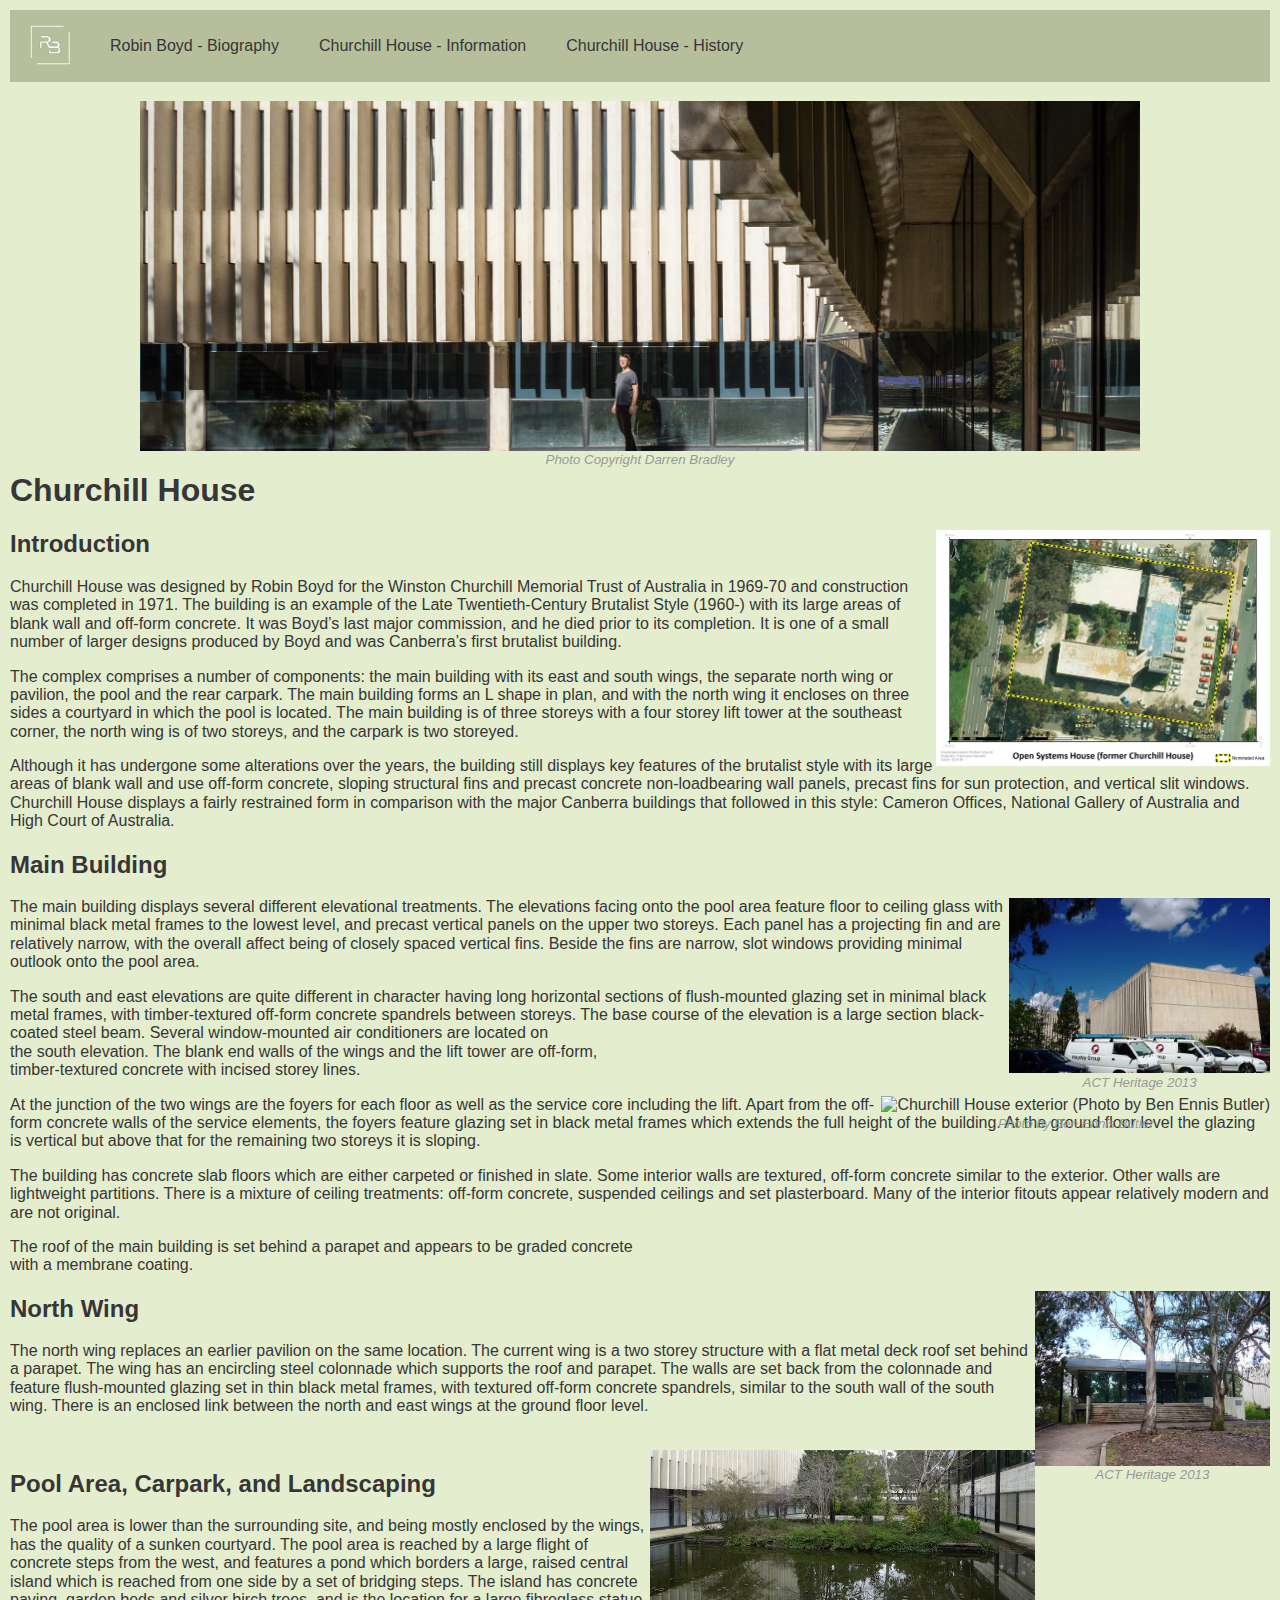
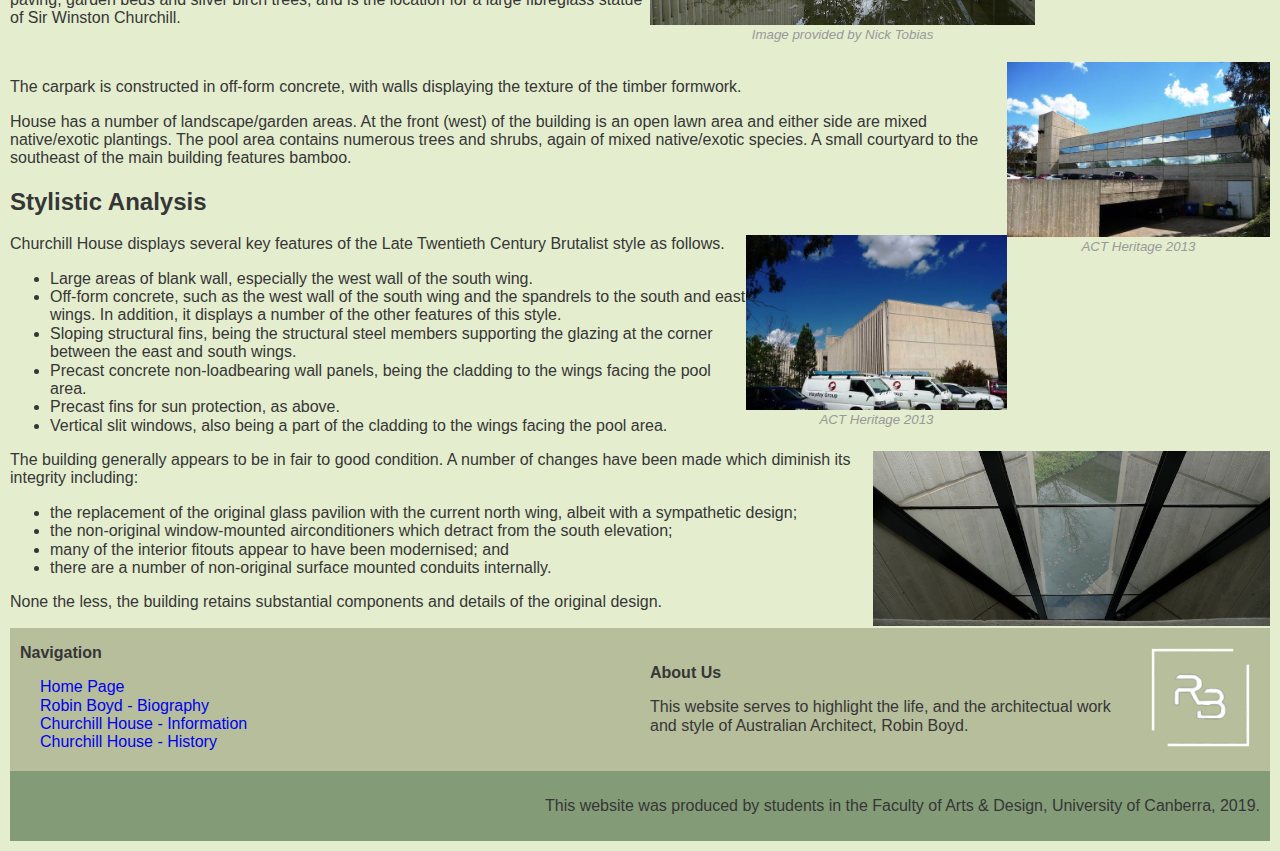
==== churchill-house-description.html @ 4cc59333 "UC 2019 Winter Unit 11056" ====
<!DOCTYPE html>
<html lang="en">
    <head>
        <!--- Metadata -->
        <meta charset="utf-8">
        <meta name="viewport" content="width=device-width, initial-scale=1.0">
        
        <!--- Tab -->
        <title>Churchill House - Information | Robin Boyd Churchill House</title>
        
        <!--- CSS -->
        <link rel="stylesheet" type="text/css" href="assets/css/reset.css">
        <link rel="stylesheet" type="text/css" href="assets/css/styles.css">
    </head>
    
    <body>
        <header>
            <!--- Navigation Bar -->
            <nav>
                <div class = "NavBar">
                    <a href="index.html" class="logo">
                        <div class = "NavBar-logo-padding">
                            <img src ="assets/images/logotemp.png" class="logoNav" alt="Website Logo">
                        </div>
                    </a>
                    <a href="robinboyd.html"><div class="NavBar-text-padding">Robin Boyd - Biography</div></a> 
                    <a href="churchill-house-description.html"><div class="NavBar-text-padding">Churchill House - Information</div></a>
                    <a href="churchill-house-history.html"><div class="NavBar-text-padding">Churchill House - History</div></a>
                </div>
            </nav>
        </header>
        
        <br>
        
        <!--- Content -->
        <main>
            <div class = "image-container">
                <img src="assets/images/extra1-churchill%20house%20by%20robin%20boyd%20photo%20copyright%20darren%20bradley.jpg" class="main-image-properties responsive-properties main-image-2" alt="Churchill House by Robin Boyd - Photo Copyright Darren Bradley">
                <div class="image-caption">Photo Copyright Darren Bradley</div>
            </div>
            
            <h1>Churchill House</h1>
            
            <div class = "image-11-container">
                <img src="assets/images/churchill-house-11.jpg" class="responsive-properties image-11-properties" alt="Site plan: Open Systems House (former Churchill House), nominated area boundary">
            </div>
            
            <h2>Introduction</h2>
            
            <p>Churchill House was designed by Robin Boyd for the Winston Churchill Memorial Trust of Australia in 1969-70 and construction was completed in 1971. The building is an example of the Late Twentieth-Century Brutalist Style (1960-) with its large areas of blank wall and off-form concrete. It was Boyd’s last major commission, and he died prior to its completion. It is one of a small number of larger designs produced by Boyd and was Canberra’s first brutalist building.</p>

            <p>The complex comprises a number of components: the main building with its east and south wings, the separate north wing or pavilion, the pool and the rear carpark. The main building forms an L shape in plan, and with the north wing it encloses on three sides a courtyard in which the pool is located. The main building is of three storeys with a four storey lift tower at the southeast corner, the north wing is of two storeys, and the carpark is two storeyed.</p>
            
            <p>Although it has undergone some alterations over the years, the building still displays key features of the brutalist style with its large areas of blank wall and use off-form concrete, sloping structural fins and precast concrete non-loadbearing wall panels, precast fins for sun protection, and vertical slit windows. Churchill House displays a fairly restrained form in comparison with the major Canberra buildings that followed in this style: Cameron Offices, National Gallery of Australia and High Court of Australia.</p>
            
            <h2>Main Building</h2>
            
            <div class = "image-container-small">
                <img src="assets/images/churchill-house-15.jpg" class="side-image-properties responsive-properties image-15-properties" alt="Open Systems House (former Churchill House) west wing. (ACT Heritage 2013)">
                <div class="image-caption">ACT Heritage 2013</div>
            </div>
            
            <p>The main building displays several different elevational treatments. The elevations facing onto the pool area feature floor to ceiling glass with minimal black metal frames to the lowest level, and precast vertical panels on the upper two storeys. Each panel has a projecting fin and are relatively narrow, with the overall affect being of closely spaced vertical fins. Beside the fins are narrow, slot windows providing minimal outlook onto the pool area.</p>

            <p>The south and east elevations are quite different in character having long horizontal sections of flush-mounted glazing set in minimal black metal frames, with timber-textured off-form concrete spandrels between storeys. The base course of the elevation is a large section black-coated steel beam. Several window-mounted air conditioners are located on <br> the south elevation. The blank end walls of the wings and the lift tower are off-form, <br> timber-textured concrete with incised storey lines.</p>
            
            <div class = "image-container-small">
                <img src="assets/images/churchill-house-30.jpg" class="responsive-properties side-image-properties image-30-properties" alt="Churchill House exterior (Photo by Ben Ennis Butler)">
                <div class="image-caption">Photo by Ben Ennis Butler</div>
            </div>

            <p>At the junction of the two wings are the foyers for each floor as well as the service core including the lift. Apart from the off-form concrete walls of the service elements, the foyers feature glazing set in black metal frames which extends the full height of the building. At the ground floor level the glazing is vertical but above that for the remaining two storeys it is sloping.</p>

            <p>The building has concrete slab floors which are either carpeted or finished in slate. Some interior walls are textured, off-form concrete similar to the exterior. Other walls are lightweight partitions. There is a mixture of ceiling treatments: off-form concrete, suspended ceilings and set plasterboard. Many of the interior fitouts appear relatively modern and are not original.</p>

            <p>The roof of the main building is set behind a parapet and appears to be graded concrete <br> with a membrane coating.</p>
            
            <div class = "image-container-small">
                <img src="assets/images/churchill-house-13.jpg" class="responsive-properties side-image-properties image-13-properties" alt="Open Systems House (former Churchill House) north wing. (ACT Heritage 2013)">
                <div class="image-caption">ACT Heritage 2013</div>
            </div>
            
            <h2>North Wing</h2>
            
            <p>The north wing replaces an earlier pavilion on the same location. The current wing is a two storey structure with a flat metal deck roof set behind a parapet. The wing has an encircling steel colonnade which supports the roof and parapet. The walls are set back from the colonnade and feature flush-mounted glazing set in thin black metal frames, with textured off-form concrete spandrels, similar to the south wall of the south wing. There is an enclosed link between the north and east wings at the ground floor level.<br></p>
            
            <br>
            
            <div class = "image-container-small">
                <img src="assets/images/churchill-house-pool1.jpg" class="responsive-properties side-image-properties pool-image-properties" alt="Churchill House Pool Area - Image provided by Nick Tobias">
                <div class="image-caption">Image provided by Nick Tobias</div>
            </div>
            
            <h2>Pool Area, Carpark, and Landscaping</h2>
            
            <p>The pool area is lower than the surrounding site, and being mostly enclosed by the wings, has the quality of a sunken courtyard. The pool area is reached by a large flight of concrete steps from the west, and features a pond which borders a large, raised central island which is reached from one side by a set of bridging steps. The island has concrete paving, garden beds and silver birch trees, and is the location for a large fibreglass statue of Sir Winston Churchill.</p>

            <br>
            
            <div class = "image-container-small">
                <img src="assets/images/churchill-house-16.jpg" class="responsive-properties side-image-properties image-16-properties" alt="Open Systems House (former Churchill House) east wing. (ACT Heritage 2013)">
                <div class="image-caption">ACT Heritage 2013</div>
            </div>
            
            <p>The carpark is constructed in off-form concrete, with walls displaying the texture of the timber formwork.</p>

            <p>House has a number of landscape/garden areas. At the front (west) of the building is an open lawn area and either side are mixed native/exotic plantings. The pool area contains numerous trees and shrubs, again of mixed native/exotic species. A small courtyard to the southeast of the main building features bamboo.</p>
            
            <h2>Stylistic Analysis</h2>
            
            <div class = "image-container-small">
                <img src="assets/images/churchill-house-15.jpg" class="responsive-properties side-image-properties image-15-properties" alt="Open Systems House (former Churchill House) west wing. (ACT Heritage 2013)">
                <div class="image-caption">ACT Heritage 2013</div>
            </div>
            
            <p>Churchill House displays several key features of the Late Twentieth Century Brutalist style as follows.</p>
            <ul>
                <li>Large areas of blank wall, especially the west wall of the south wing.</li>
                <li>Off-form concrete, such as the west wall of the south wing and the spandrels to the south and east wings.
In addition, it displays a number of the other features of this style.</li>
                <li>Sloping structural fins, being the structural steel members supporting the glazing at the corner between the east and south wings.</li>
                <li>Precast concrete non-loadbearing wall panels, being the cladding to the wings facing the pool area.</li>
                <li>Precast fins for sun protection, as above.</li>
                <li>Vertical slit windows, also being a part of the cladding to the wings facing the pool area.</li>
            </ul>
            
            <div class = "image-container-small">
                <img src="assets/images/churchill-house-25.jpg" class="responsive-properties side-image-properties image-25-properties" alt="Churchill House interior detail">
            </div>
            
            <p>The building generally appears to be in fair to good condition. A number of changes have been made which diminish its integrity including:</p>
            <ul>
                <li>the replacement of the original glass pavilion with the current north wing, albeit with a sympathetic design;</li>
                <li>the non-original window-mounted airconditioners which detract from the south elevation;</li>
                <li>many of the interior fitouts appear to have been modernised; and</li>
                <li>there are a number of non-original surface mounted conduits internally.</li>
            </ul>
            <p>None the less, the building retains substantial components and details of the original design.</p>
            
        </main>
        
        <!--- Footer -->
        <footer>
            <div class="FooterMain">
                <div class="FooterNav">
                    <nav>
                        <p><strong>Navigation</strong></p>
                        <ul class="FooterNavList">
                            <li><a href="index.html">Home Page</a></li>
                            <li><a href="robinboyd.html">Robin Boyd - Biography</a></li>
                            <li><a href="churchill-house-description.html">Churchill House - Information</a></li>
                            <li><a href="churchill-house-history.html">Churchill House - History</a></li>
                        </ul>  
                    </nav>
                </div>
                <div class="FooterInfo">
                    <div class="FooterLogo">
                        <img src ="assets/images/logotemp.png" class="logoFooter-image" alt="Website Logo">
                    </div>
                    <div class="FooterText">
                        <p><strong>About Us</strong></p>
                        <p>This website serves to highlight the life, and the architectual work and style of Australian Architect, Robin Boyd.</p>
                    </div>
                    
                </div>
            </div>
            <div class="FooterCopywrite">
                <p>This website was produced by students in the Faculty of Arts & Design, University of Canberra, 2019.</p>
            </div>
        </footer>
    </body>
</html>
---- assets/css/styles.css ----
<head>

    /* ======================================== General ======================================== */

    /* Link Settings */
    a:link {
        color: #4d4d4d; 
        background-color: transparent;
        text-decoration: none;
    }

    a:visited {
        color: #4d4d4d;
        background-color: transparent;
        text-decoration: none;
    }

    a:hover {
        color: black;
        background-color: transparent;
        text-decoration: none;
    }

    a:active {
        color: black;
        background-color: transparent;
        text-decoration: none;
    }

    a:any-link {
        text-decoration: none;
    }

    /* Responsive Images */
    .responsive-properties {
        width: 100%;
        height: auto;
        display: block;
        object-fit: cover;
    }

    /* Responsive Headers - Mobile Devices */
    @media screen and (max-width: 600px) {
        h1 {
            text-align: center;
        }

        h2 {
            text-align: center;
        }
    }

    /* ======================================== Main Pages ======================================== */

    /* Image Containers */
    .image-container {
        max-width: 1000px;
        max-height: 350px;
        position: relative;
        margin: auto;
        vertical-align: middle;
    }

    /* General Properties for all main images */
    .main-image-properties {
        max-height: 350px;
        object-fit: cover;
    }

    /* Properties for specific images */
    .main-image-1 {
        object-position: 50% 0;
    }

    .main-image-2 {
        object-position: 50% 70%;
    }

    .main-image-3 {
        object-position: 50% 40%;
    }

    /* Small Image Containers */
    .image-container-small {
        max-width: 500px;
        max-height: 175px;
        position: relative;
        margin: auto;
        vertical-align: middle;
        float: right;
    }

    /* General Properties for all side images */
    .side-image-properties {
        max-width: 500px;
        max-height: 175px;
    }

    /* Image Caption */
    .image-caption {
        color: #999999;
        font-size: smaller;
        font-style: italic;
        padding: 8px 12px;
        position: absolute;
        bottom: -25px;
        width: 100%;
        text-align: center;
    }

    /* Responsive Navigation Bar - Mobile Devices and Tablet */
    @media screen and (max-width: 800px) {
        .image-caption {
            bottom: 0px;
            top: -25px;
        }
    }

    /* ==================== Specific Image Properties ==================== */

    .pool-image-properties {
        object-position: 50% 65%;
    }

    .NCPC-image-properties {
        object-fit: cover;
        object-position: 50% 25%;
    }

    .Menzies-College-image-properties {
        object-fit: cover;
        object-position: 50% 40%;
    }

    .RobinBoyd2-image-container {
        max-width: 500px;
        max-height: 250px;
        position: relative;
        margin: auto;
        vertical-align: middle;
        float: right;
    }

    .RobinBoyd2-image-properties {
        max-width: 500px;
        max-height: 250px;
        object-fit: cover;
        object-position: 50% 5%;
    }

    .image-5-properties {
        object-fit: cover;
        object-position: 50% 70%;
    }
    
    .image-11-container {
        max-width: 334px;
        max-height: 236px;
        position: relative;
        margin: auto;
        vertical-align: middle;
        float: right;
    }

    .image-11-properties {
        max-width: 334px;
        max-height: 236px;
        object-fit: cover;
    }

    .image-12-properties {
        object-fit: cover;
        object-position: 50% 55%;
    }

    .image-13-properties {
        object-fit: cover;
        object-position: 50% 60%;
    }

    .image-15-properties {
        object-fit: cover;
        object-position: 50% 65%;
    }

    .image-16-properties {
        object-fit: cover;
        object-position: 50% 85%;
    }

    .image-19-container {
        max-width: 500px;
        max-height: 365px;
        position: relative;
        margin: auto;
        vertical-align: middle;
        float: right;
    }

    .image-19-properties {
        max-width: 500px;
        max-height: 365px;
        object-fit: cover;
        object-position: 50% 50%;
    }

    .image-25-properties {
        object-fit: cover;
        object-position: 50% 80%;
    }

    .image-30-properties {
        object-fit: cover;
        object-position: 0 45%;
    }

    .image-38-properties {
        max-width: 500px;
        max-height: 320px;
        object-fit: cover;
        object-position: 0 35%;
    }

    .image-38-container {
        max-width: 500px;
        max-height: 320px;
        position: relative;
        margin: auto;
        vertical-align: middle;
        float: right;
    }

    /* ======================================== Home Page Articles ======================================== */

    /* Create three equal columns that floats next to each other */
    .column {
        float: left;
        padding: 10px;
        max-width: 33.3%;
        max-height: 500px;
        border-style: solid;
        border-width: 1px;
    }

    /* Clear floats after the columns */
    .row:after {
        content: "";
        display: table;
        clear: both;
    }

    /* Individual Column Properties */
    .article-1 {
        background-color:#eaf4e6; 
        border-right-width: 0.5px;
    }

    .article-2 {
        background-color:#e0eadc; 
        border-left-width: 0.5px; 
        border-right-width: 0.5px;
    }

    .article-3 {
        background-color:#e8ede8; 
        border-left-width: 0.5px;
    }
    
    /* Article Image Containers */
    .article-image-container {
        max-width: 100%;
        max-height: 200px;
        position: relative;
        margin: auto;
    }

    /* Article Image Properties */
    .article-image-properties {
        max-width: 100%;
        max-height: 200px;
        object-fit: cover;
    }

    /* Individual Article Image Properties */
    .article-1-image {
        object-position: 50% 0%;
    }

    .article-2-image {
        object-position: 50% 70%;
    }    

    .article-3-image {
        object-position: 50% 40%;
    }

    /* Responsive Articles - Mobile Devices */
    @media screen and (max-width: 600px) {
        .column {
            max-width: 100%
        }
        .article-1 {
            border-right-width: 1px; 
            border-bottom-width: 0.5px
        }
        .article-2 {
            border-left-width: 1px; 
            border-right-width: 1px; 
            border-top-width: 0.5px; 
            border-bottom-width: 0.5px
        }
        .article-3 {
            border-left-width: 1px; 
            border-top-width: 0.5px;
        }
        
        .article-image-container {
            max-height: 200px;
        }

        .article-image-properties {
            max-height: 200px;
        }
    }

    /* Responsive Articles - Tablet */
    @media screen and (min-width: 601px) and (max-width: 800px) {
        .article-image-container {
            height: 171px;
        }

        .article-image-properties {
            height: 171px;
        }
    }

    /* ======================================== Footer ======================================== */

    /* Main Footer body */
    .FooterMain {
        background-color: #b6be9c;
        margin-top: 0px;
    }

    /* Navigation Links in Footer */
    .FooterNav {
        width: 40%;
        float: left;
        padding-left: 10px;
    }

    .FooterNavList {
        list-style-type: none;
        padding-left: 20px;
        padding-bottom: 10px;
    }

    /* Basic Info in Footer */
    .FooterInfo {
        float: right
        text-align: left; 
        width: 50%;
        margin-left: 50%;
        padding: 10px 20px 20px 10px;
        color: #363636;
    }

    .FooterText {
        width: 80%;
    }

    /* Logo in Footer */

    .FooterLogo {
        padding-top: 10px;
        margin-left: 80%;
        width: 20%;
    }

    .logoFooter-image {
        width: 100px;
        height: 100px;
        object-fit: cover;
        float: right;
    }

    /* Copywrite Message in Footer */
    .FooterCopywrite {
        left: 0;
        bottom: 0;
        background-color: #839b77;
        padding: 10px;   
        text-align: right;
        color: #363636;
    }

    /* Responsive Logo in Footer - Mobile Devices */
    @media screen and (max-width: 600px) {
        .logoFooter-image {
            width: 40px;
            height: 40px;
            object-fit: cover;
            float: right;
        }
        
        .FooterNav {
            width: 100%;
        }
        
        .FooterInfo {
            margin-left: 0%;
            width: 100%;
        }
    }

    /* Responsive Footer Text - Tablet*/
    @media screen and (min-width: 601px) and (max-width: 800px) {
        .FooterText {
            width: 70%;
        }
    }

    /* ======================================== Navigation Bar/Dropdown Menus ======================================== */
    
    /* Navigation Bar */
    .NavBar {
        overflow: hidden;
        background-color: #b6be9c;
        
    }

    /* Links inside the Navigation Bar */
	.NavBar a {
		float: left;
		font-size: 16px;
		color: #363636;
		text-align: center;
		text-decoration: none;
        
    }

    .NavBar-text-padding {
        padding: 27px 20px;
    }

    /* Background color to Navigation Bar links on hover */
	.NavBar a:hover {
		background-color: #eaf4e6;
    }

    /* Logo in Navigation Bar */
    .logoNav {
        width: 40px;
        height: 40px;
        margin-bottom: 17px;
        object-fit: cover;
        float: left;
    }

    /* Logo inside the Navigation Bar */
	.NavBar logo {
		float: left;
		padding: 15px 20px;
    }

    /* Background color to Navigation Bar logo on hover */
	.NavBar logo:hover {
		background-color: #eaf4e6;
        
    }

    .NavBar-logo-padding {
        padding: 15px 20px;
    }

    /* Responsive Navigation Bar - Mobile Devices and Tablet */
    @media screen and (max-width: 800px) {
        .NavBar a {
            float: none;
        }
        
        .logoNav {
            float: none;
            margin-bottom: 0px;
        }
    }

    /* ======================================== Slideshow ======================================== */
    
    * {
        box-sizing: border-box;
    }

    .mySlides {
        display: none; /* Ensures that styling for container is not messy on load. Looks bad without */
    }

    img {
        vertical-align: middle;
        display: block;
        margin-left: auto;
        margin-right: auto;
    }

    /* Slideshow container */
    .slideshow-container-main {
        max-width: 1000px;
        max-height: 350px;
        position: relative;
        margin: auto;
    }

    /* Slideshow Image Properties */
    .slideshow-image-properties {
        max-width: 1000px;
        max-height: 350px;
        object-fit: cover;
    }
    
    /* Images in Slideshow */
    .slideshow-image-1 {
        object-position: 50% 0;
    }

    .slideshow-image-2 {
        object-position: 50% 70%;
    }

    .slideshow-image-3 {
        object-position: 50% 40%;
    }

    /* ==================== Small Slideshow ==================== */

    /* Slideshow container */
    .slideshow-container-small {
        max-width: 500px;
        max-height: 175px;
        position: relative;
        margin: auto;
        vertical-align: middle;
        float: right;
    }

    /* Slideshow Image Properties */
    .small-slideshow-image-properties {
        max-width: 500px;
        max-height: 175px;
        object-fit: cover;
    }

    .HighCourt-image-properties {
        object-position: 50% 40%;
    }

    /* Caption text */
    .caption-text {
        color: #f2f2f2;
        font-size: 15px;
        padding: 8px 12px;
        position: absolute;
        bottom: 8px;
        width: 100%;
        text-align: center;
        background-color: rgba(0,0,0,0.6);
    }

    /* The dots/bullets/indicators */
    .dot-position {
        text-align: center;
    }

    .dot {
        cursor: pointer;
        height: 15px;
        width: 15px;
        margin: 0 2px;
        background-color: #b6be9c;
        border-radius: 50%;
        display: inline-block;
        transition: background-color 0.6s ease;
    }

    .active, .dot:hover {
        background-color: #8d9379;
    }

    /* Fading animation */
    .fade {
        -webkit-animation-name: fade;
        -webkit-animation-duration: 1.5s;
        animation-name: fade;
        animation-duration: 1.5s;
    }

    @-webkit-keyframes fade {
        from {opacity: .4} 
        to {opacity: 1}
    }

    @keyframes fade {
        from {opacity: .4} 
        to {opacity: 1}
    }

    /* ======================================== Other ======================================== */

    body {
        padding: 10px;
        background-color: #e4edce;  
        font-family: Verdana, sans-serif; margin: 0;
        color: #363636;
    }

</head>
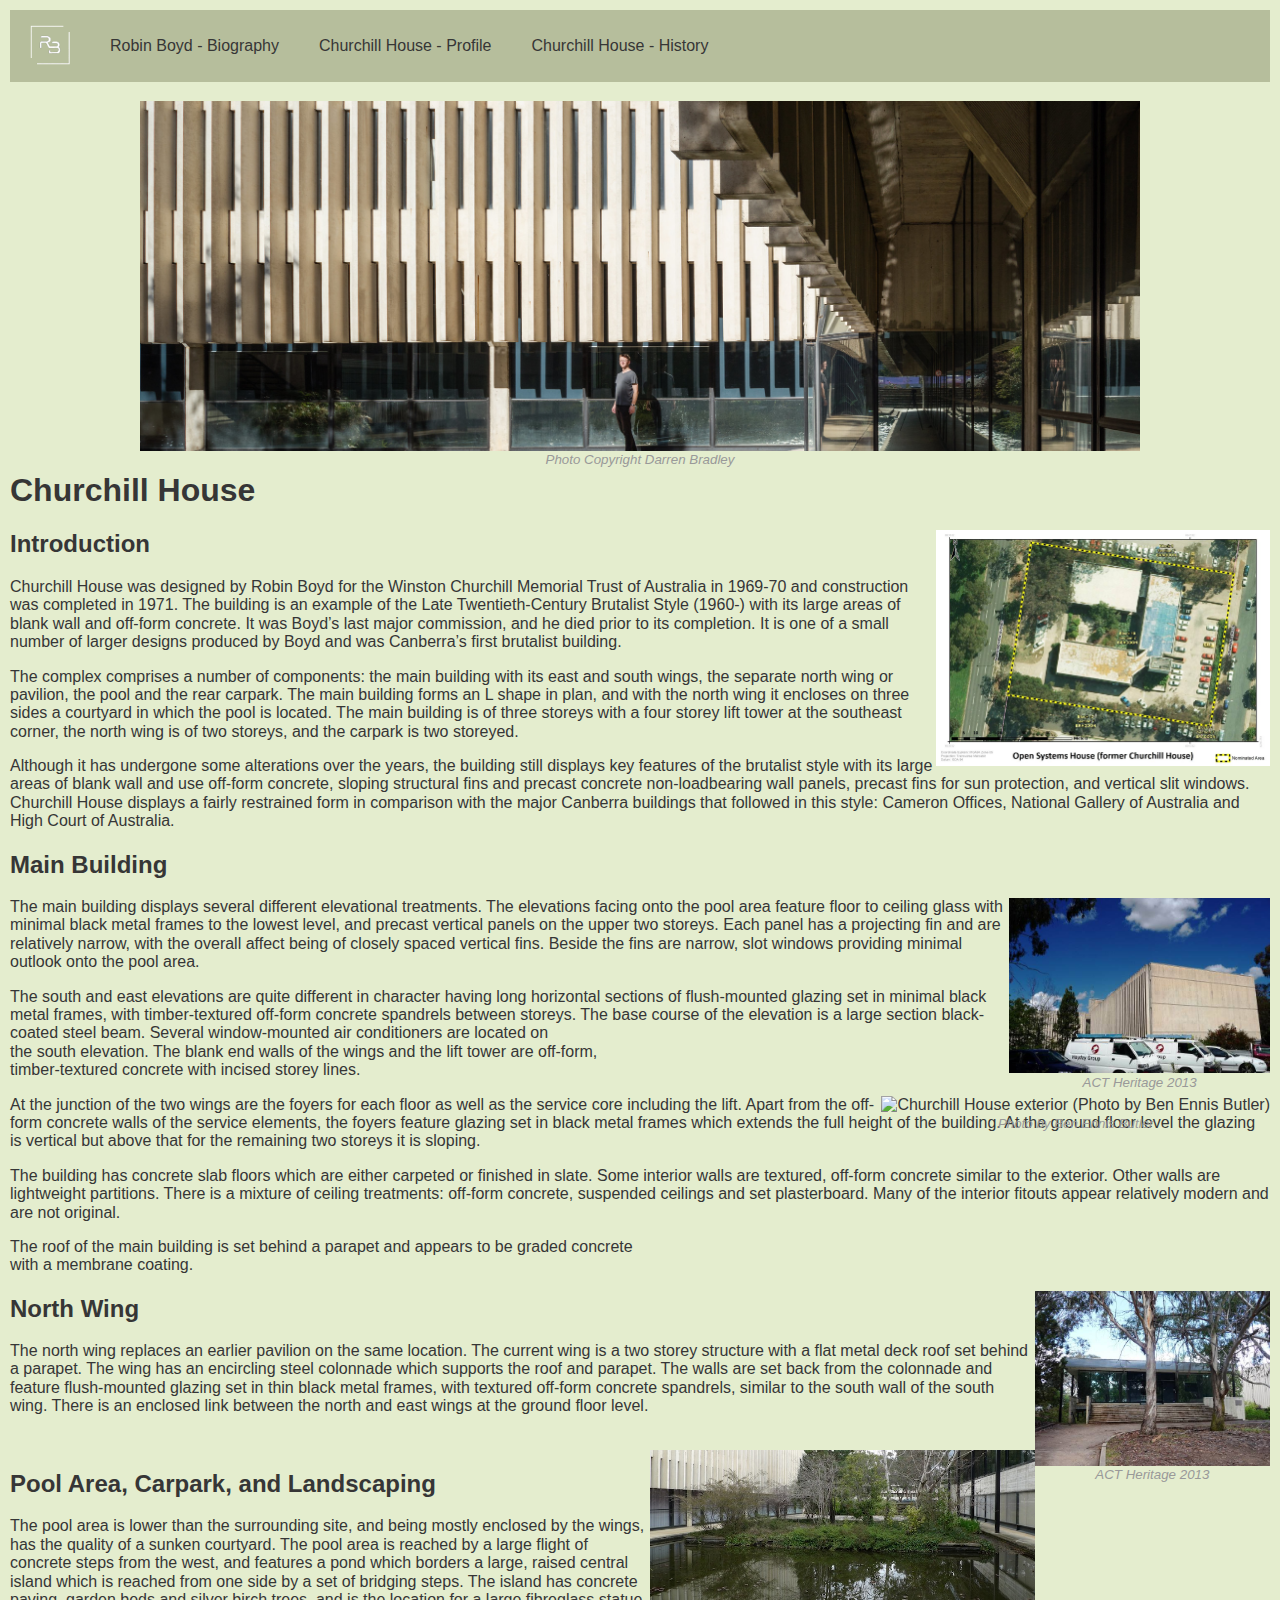
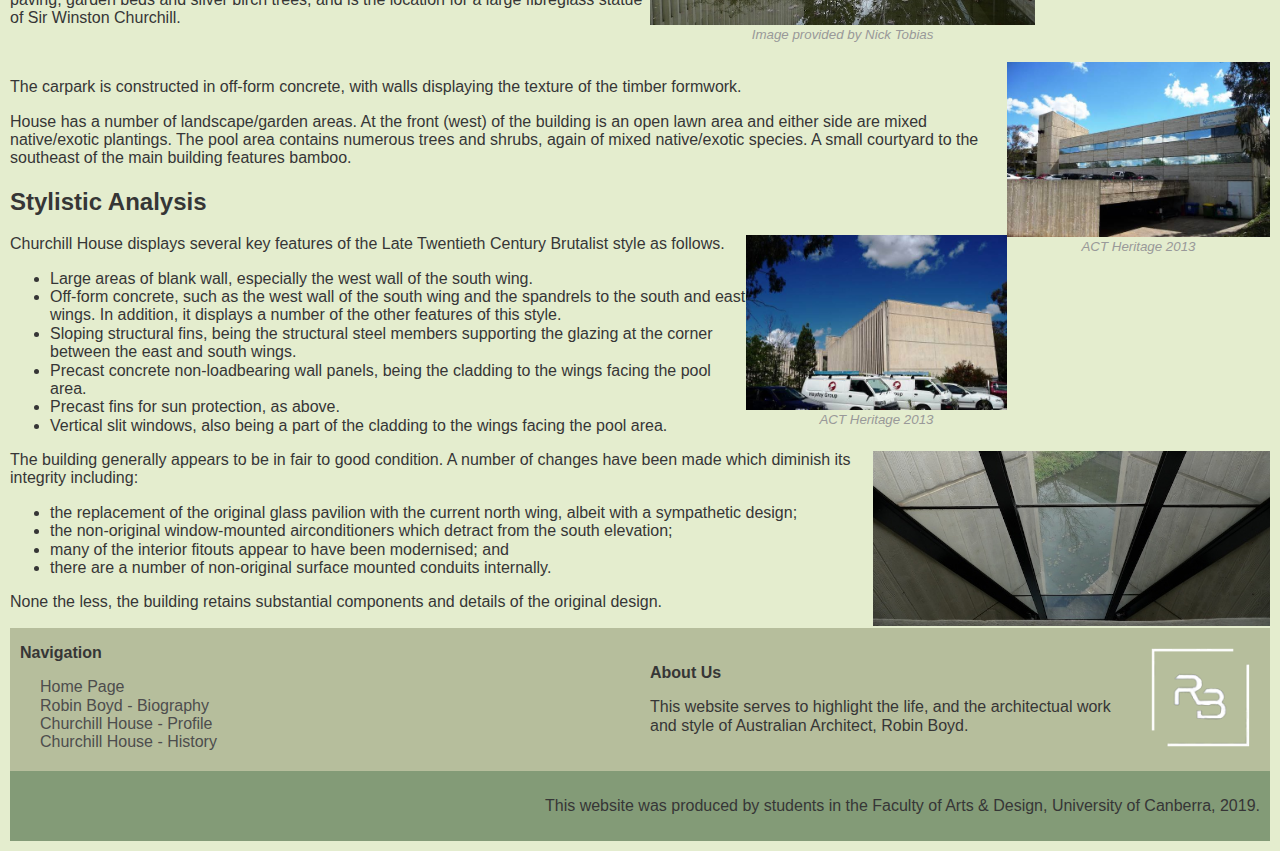
==== commit b1fdd2eb: "Update churchill-house-description.html" ====
--- a/churchill-house-description.html
+++ b/churchill-house-description.html
@@ -6,7 +6,7 @@
         <meta name="viewport" content="width=device-width, initial-scale=1.0">
         
         <!--- Tab -->
-        <title>Churchill House - Information | Robin Boyd Churchill House</title>
+        <title>Churchill House - Profile | Robin Boyd Churchill House</title>
         
         <!--- CSS -->
         <link rel="stylesheet" type="text/css" href="assets/css/reset.css">
@@ -24,7 +24,7 @@
                         </div>
                     </a>
                     <a href="robinboyd.html"><div class="NavBar-text-padding">Robin Boyd - Biography</div></a> 
-                    <a href="churchill-house-description.html"><div class="NavBar-text-padding">Churchill House - Information</div></a>
+                    <a href="churchill-house-description.html"><div class="NavBar-text-padding">Churchill House - Profile</div></a>
                     <a href="churchill-house-history.html"><div class="NavBar-text-padding">Churchill House - History</div></a>
                 </div>
             </nav>
@@ -148,7 +148,7 @@
                         <ul class="FooterNavList">
                             <li><a href="index.html">Home Page</a></li>
                             <li><a href="robinboyd.html">Robin Boyd - Biography</a></li>
-                            <li><a href="churchill-house-description.html">Churchill House - Information</a></li>
+                            <li><a href="churchill-house-description.html">Churchill House - Profile</a></li>
                             <li><a href="churchill-house-history.html">Churchill House - History</a></li>
                         </ul>  
                     </nav>
--- a/assets/css/styles.css
+++ b/assets/css/styles.css
@@ -28,6 +28,14 @@
     }
 
     a:any-link {
+        color: #4d4d4d; 
+        background-color: transparent;
+        text-decoration: none;
+    }
+
+    a {
+        color: #4d4d4d; 
+        background-color: transparent;
         text-decoration: none;
     }
 
